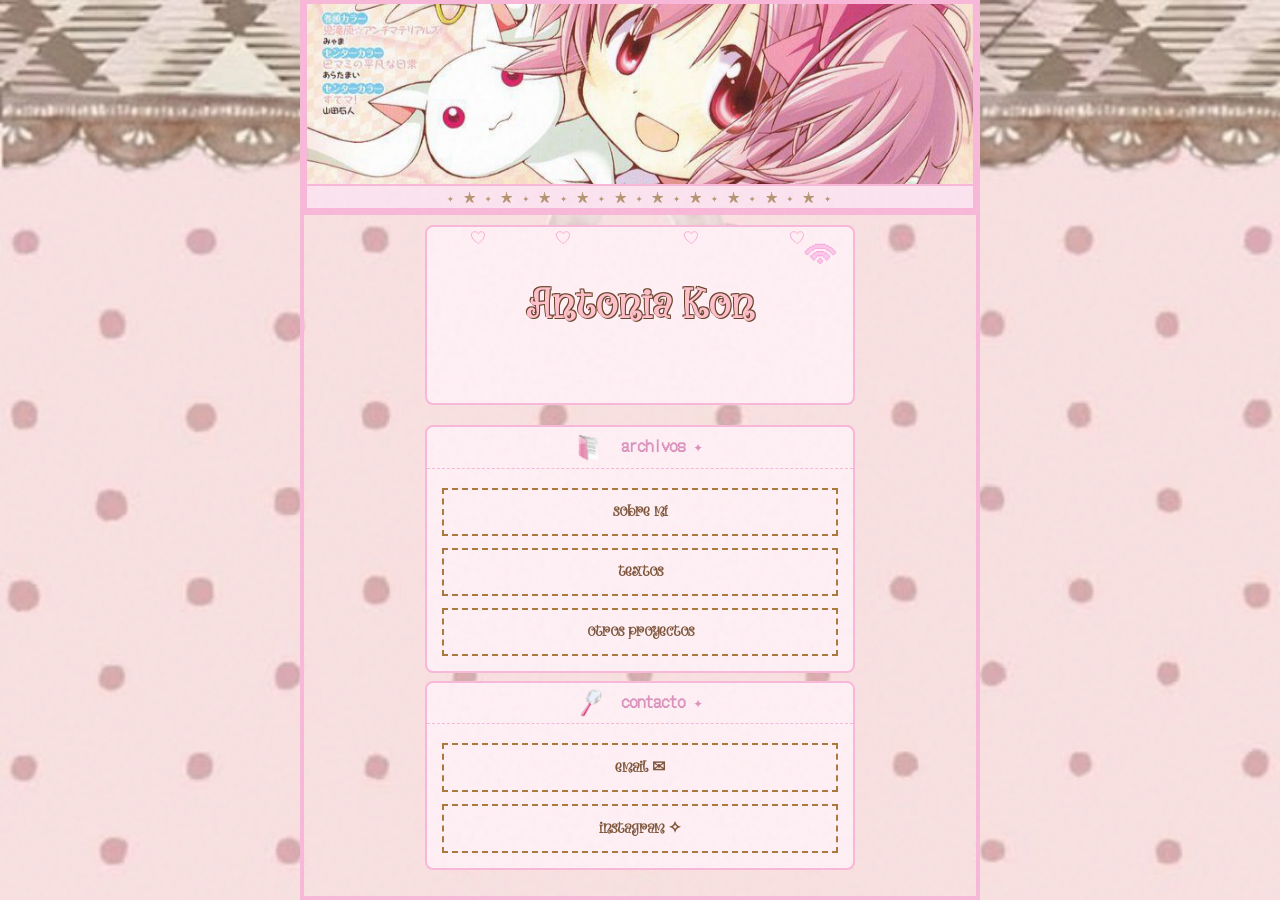
==== index.html @ 93e3fb3b "Add textos/proyectos pages, wifi/makeup/folder/search icons, and redesign bio + home layout Restruct" ====
<!DOCTYPE html>
<html lang="es">
<head>
  <meta charset="UTF-8" />
  <meta name="viewport" content="width=device-width, initial-scale=1.0" />
  <title>natalia ✦ portfolio</title>
  <link rel="stylesheet" href="style.css" />
</head>
<body>
  <div class="pagina">
    <header class="header">
      <img src="./assets/img/anime.jpg" class="header-banner" alt="banner" />
      <div class="header-deco">✦ ★ ✦ ★ ✦ ★ ✦ ★ ✦ ★ ✦ ★ ✦ ★ ✦ ★ ✦ ★ ✦ ★ ✦</div>
    </header>

    <div class="layout">
      <main class="col-centro">

        <!-- ✦ Caja de bienvenida ✦ -->
        <div class="welcome-box">
          <img src="./assets/img/wifi.png" alt="wifi" class="wifi-icono" />

          <h2 class="welcome-titulo">Antonia Kon</h2>

          <!-- ✦ Corazones flotantes ✦ -->
          <div class="heart-container">
            <span class="heart">♡</span>
            <span class="heart">♡</span>
            <span class="heart">♡</span>
            <span class="heart">♡</span>
          </div>
        </div>

        <!-- Caja de categorías -->
        <div class="content-box">
          <p class="seccion-label">
            <img src="./assets/img/archivo.png" alt="carpeta" style="width: 28px; vertical-align: middle; margin-right: 8px;">
            archivos ✦
          </p>

          <div class="categorias-grid">
            <a href="sobremi.html" class="categoria-link">sobre mí</a>
            <a href="textos.html" class="categoria-link">textos</a>
            <a href="proyectos.html" class="categoria-link">otros proyectos</a>
          </div>
        </div>

        <!-- Caja de Contacto -->
        <div class="content-box">
          <p class="seccion-label">
            <img src="./assets/img/buscador.png" alt="contacto" style="width: 28px; vertical-align: middle; margin-right: 8px;">
            contacto ✦
          </p>

          <div class="categorias-grid">
            <a href="mailto:kon.antonia@gmail.com" class="categoria-link">email ✉</a>
            <a href="https://instagram.com/antonya.kon" class="categoria-link">instagram ✧</a>
          </div>
        </div>

      </main>
    </div>
  </div>
</body>
</html>
---- style.css ----
@import url('https://fonts.googleapis.com/css2?family=DotGothic16&display=swap');

@font-face {
  font-family: 'Cheri';
  src: url('./assets/fonts/cheri.ttf') format('truetype');
}

@font-face {
  font-family: 'Big';
  src: url('./assets/fonts/big.ttf') format('truetype');
}

@font-face {
  font-family: 'Pixel';
  src: url('./assets/fonts/pixel.ttf') format('truetype');
}

* {
  margin: 0;
  padding: 0;
  box-sizing: border-box;
}

body {
  background-image: url('./assets/img/fondo.jpg');
  background-repeat: no-repeat;
  background-size: cover;
  background-attachment: fixed;
  min-height: 100vh;
  font-family: 'DotGothic16', monospace;
  font-size: 12px;
  display: flex;
  justify-content: center;
  overflow-x: hidden; /* ✦ Evita la franja negra en el celular ✦ */
}

/* --- Capa de Filtro Granulado --- */
body::after {
  content: "";
  position: fixed;
  top: 0;
  left: 0;
  width: 100vw;
  height: 100vh;
  background-image: url("data:image/svg+xml,%3Csvg viewBox='0 0 200 200' xmlns='http://www.w3.org/2000/svg'%3E%3Cfilter id='noiseFilter'%3E%3CfeTurbulence type='fractalNoise' baseFrequency='0.65' numOctaves='3' stitchTiles='stitch'/%3E%3C/filter%3E%3Crect width='100%25' height='100%25' filter='url(%23noiseFilter)'/%3E%3C/svg%3E");
  opacity: 0.05;
  pointer-events: none;
  z-index: 9999;
}

/* --- Barra de Scroll Retro Y2K --- */
::-webkit-scrollbar {
  width: 14px;
  background: #fce4f0;
  border-left: 2px solid #f9b8d9;
}

::-webkit-scrollbar-thumb {
  background: #c2185b;
  border: 2px solid #fce4f0;
  border-radius: 0px;
}

::-webkit-scrollbar-thumb:hover {
  background: #f9b8d9;
}

/* --- Estructura Principal --- */
.pagina {
  width: 100%;
  max-width: 680px; /* ✦ Magia responsive para compu y celu ✦ */
  background: transparent;
  border: 4px solid #f9b8d9;
  min-height: 100vh;
  animation: fadeIn 0.4s ease-out; /* Entrada suave y rápida */
}

@keyframes fadeIn {
  from { opacity: 0; }
  to { opacity: 1; }
}

@keyframes brillar {
  0%, 100% { opacity: 1; }
  50% { opacity: 0.5; }
}

a {
  transition: opacity 0.2s ease;
}

a:hover {
  opacity: 0.8;
}

/* --- Headers y Menús --- */
.header {
  border: 3px solid #f9b8d9;
  border-top: none;
  display: flex;
  flex-direction: column;
  gap: 0;
}

.header-banner {
  width: 100%;
  height: 180px;
  object-fit: cover;
  object-position: center;
  display: block;
}

.header-deco {
  background: #fce4f0;
  color: #B49470;
  font-size: 0.7rem;
  letter-spacing: 2px;
  padding: 3px 0;
  text-align: center;
  border-top: 2px solid #f9b8d9;
  border-bottom: 2px solid #f9b8d9;
  animation: brillar 2s ease-in-out infinite;
}

.header-nav {
  display: flex;
  justify-content: center;
  background: #fff0f5;
  border-top: 2px solid #f9b8d9;
}

.header-nav a {
  font-size: 0.8rem;
  color: #c2185b;
  text-decoration: none;
  padding: 5px 16px;
  border-right: 1px solid #f9b8d9;
}

.header-nav a:first-child { border-left: 1px solid #f9b8d9; }
.header-nav a:hover { background: #f9b8d9; color: #fff; }

/* --- Layout Principal --- */
.layout {
  display: flex;
  justify-content: center;
  width: 100%;
  border-top: 2px solid #f9b8d9;
  min-height: 400px;
}

.col-centro {
  display: flex;
  flex-direction: column;
  align-items: center;
  padding: 10px;
  width: 100%;
}

.content-box {
  background: #fff0f5;
  border-radius: 8px;
  border: 2px solid #f9b8d9;
  overflow: hidden;
  margin-bottom: 8px;
  width: 100%;
  max-width: 430px;
}

.seccion-label {
  font-size: 1rem;
  color: #DB92BD;
  padding: 6px 10px;
  border-bottom: 1px dashed #f9b8d9;
  margin-bottom: 4px;
  text-align: center;
  font-weight: bold;
}

.box-titulo img {
  image-rendering: pixelated;
  margin-bottom: 2px;
}

/* --- Caja de Bienvenida (Index) --- */
.welcome-box {
  background: #fff0f5;
  border-radius: 8px;
  border: 2px solid #f9b8d9;
  padding: 15px;
  text-align: center;
  min-height: 180px;
  margin-bottom: 20px;
  width: 100%;
  max-width: 430px;
  position: relative;
  overflow: hidden;
}

.welcome-titulo {
  font-size: 2.6rem; /* ✦ Achicado para que entre en el celular ✦ */
  color: #FFC0CB;
  margin-top: 45px;
  margin-bottom: 0px;
  line-height: 1;
  font-family: 'Big', sans-serif !important;
  animation: flotar-texto 3s ease-in-out infinite;
  letter-spacing: 1px;
  font-weight: bold;
  text-shadow: 1px 1px 0 #664229, -1px -1px 0 #664229, 1px -1px 0 #664229;
}

@keyframes flotar-texto {
  0% { transform: translateY(0px); }
  50% { transform: translateY(-5px); }
  100% { transform: translateY(0px); }
}

.welcome-texto {
  padding: 10px;
  color: #555;
  font-size: 0.8rem;
  line-height: 1.8;
}

/* --- Corazones y WiFi --- */
.heart-container {
  position: absolute;
  top: 0;
  left: 0;
  width: 100%;
  height: 100%;
  overflow: hidden;
  pointer-events: none;
  z-index: 0;
}

.heart {
  position: absolute;
  color: #f9b8d9;
  font-size: 15px;
  animation: floatUp 5s linear infinite;
}

.heart:nth-child(1) { left: 10%; animation-delay: 0s; }
.heart:nth-child(2) { left: 30%; animation-delay: 2s; }
.heart:nth-child(3) { left: 60%; animation-delay: 1s; }
.heart:nth-child(4) { left: 85%; animation-delay: 3s; }

@keyframes floatUp {
  0% { transform: translateY(100px); opacity: 0; }
  50% { opacity: 0.5; }
  100% { transform: translateY(-50px); opacity: 0; }
}

.wifi-icono {
  width: 35px;
  position: absolute;
  top: 15px;
  right: 15px;
  animation: pulso 2s infinite alternate;
  z-index: 2;
}

@keyframes pulso {
  0% { opacity: 0.7; }
  100% { opacity: 1; }
}

/* --- Botones de Categorías --- */
.categorias-grid {
  display: flex;
  flex-direction: column;
  gap: 12px;
  padding: 15px;
}

.categoria-link {
  display: block;
  text-align: center;
  background: #fff0f5;
  border: 2px dashed #AC773B;
  color: #7E563B;
  text-decoration: none;
  font-size: 1rem;
  font-family:'Big';
  font-weight: bold;
  padding: 12px;
  transition: all 0.3s ease;
}

.categoria-link:active {
  transform: scale(0.95);
  transition: transform 0.1s ease;
}

.categoria-link:hover {
  background: #f9b8d9;
  color: #fff;
  border: 2px solid #c2185b;
  transform: translateY(-2px);
  box-shadow: 2px 2px 0px #fce4f0;
}

/* --- Acordeones (Textos y Proyectos) --- */
.acordeon-container {
  display: flex;
  flex-direction: column;
  gap: 15px;
  margin-top: 15px;
  width: 100%;
}

.acordeon {
  background: #fff;
  border: 2px dashed #f9b8d9;
  border-radius: 10px;
  padding: 10px;
  transition: all 0.3s ease;
}

.acordeon[open] {
  background: #fce4f0;
  border: 2px solid #c2185b;
}

.acordeon-titulo {
  font-family: 'Big', cursive !important; /* ✦ Fuente Cheri aplicada ✦ */
  color: #664229;
  font-size: 1.3rem;
  font-weight: bold;
  cursor: pointer;
  padding: 5px;
  list-style: none;
}

.acordeon-titulo::before {
  content: '✿ ';
  color: #c2185b;
  font-size: 0.9rem;
}

.acordeon[open] .acordeon-titulo::before {
  content: '▼ ';
}

.acordeon-contenido {
  display: flex;
  flex-direction: column;
  gap: 10px;
  padding: 15px 10px 5px 10px;
  border-top: 1px dotted #f9b8d9;
  margin-top: 10px;
}

.link-texto {
  color: #c2185b;
  text-decoration: none;
  font-size: 0.95rem;
  transition: color 0.2s ease;
}

.link-texto:hover, .link-texto:active {
  color: #664229;
  text-decoration: underline;
  text-decoration-style: dashed;
}

/* --- Sección Sobre Mí --- */
.bio-box {
  width: 100%;
  max-width: 650px;
  padding: 30px;
  text-align: left;
  margin: 0 auto;
}

.bio-cabecera {
  display: flex;
  align-items: center;
  gap: 15px;
  margin-bottom: 20px;
}

.bio-foto {
  width: 180px;
  height: 180px;
  object-fit: cover;
  border-radius: 12px;
  border: 3px dashed #f9b8d9;
  box-shadow: 5px 5px 0px #fce4f0;
  transform: rotate(-4deg);
}

.bio-nombre {
  display: flex;
  align-items: center;
  gap: 10px;
  color: #c2185b;
  font-family: 'Cheri', cursive !important; /* ✦ Fuente Cheri aplicada ✦ */
  font-size: 1.5rem;
  margin: 0;
  flex-wrap: wrap;
}

.bio-sub {
  display: block;
  font-size: 1.1rem;
  font-weight: normal;
  color: #c2185b;
  margin-top: 5px;
}

.bio-cuerpo p {
  color: #664229;

  font-size: 1.1rem;
  line-height: 1.6;
  margin-bottom: 15px;
}

.bio-cuerpo strong {
  color: #c2185b;
}

/* --- Sticker de Maquillaje --- */
.icono-makeup {
  width: 70px;
  transform-origin: center;
  animation: flotar-makeup 3s ease-in-out infinite;
}

@keyframes flotar-makeup {
  0% { transform: translateY(0px) rotate(10deg); }
  50% { transform: translateY(-10px) rotate(15deg); }
  100% { transform: translateY(0px) rotate(10deg); }
}

/* --- Hashtags de la Bio --- */
.bio-tags-container {
  margin-top: 20px;
  border-top: 2px dotted #f9b8d9;
  padding-top: 15px;
}

.tags-list {
  display: flex;
  flex-wrap: wrap;
  gap: 10px;
  margin-top: 12px;
  margin-bottom: 25px;
}

.tag {
  background: #f9b8d9;
  color: #664229;
  padding: 6px 12px;
  border-radius: 20px;
  font-size: 0.95rem;
  font-weight: bold;
  border: 1px solid #c2185b;
  transition: all 0.2s ease;
}

.tag:hover {
  background: #c2185b;
  color: #fff;
  transform: translateY(-2px);
}

/* --- Botón Volver --- */
.btn-volver {
  display: inline-block;
  background: #fff;
  color: #664229;
  padding: 8px 16px;
  border: 2px solid #f9b8d9;
  text-decoration: none;
  border-radius: 8px;
  font-weight: bold;
  transition: all 0.3s ease;
}

.btn-volver:hover {
  background: #fce4f0;
  border-color: #664229;
}
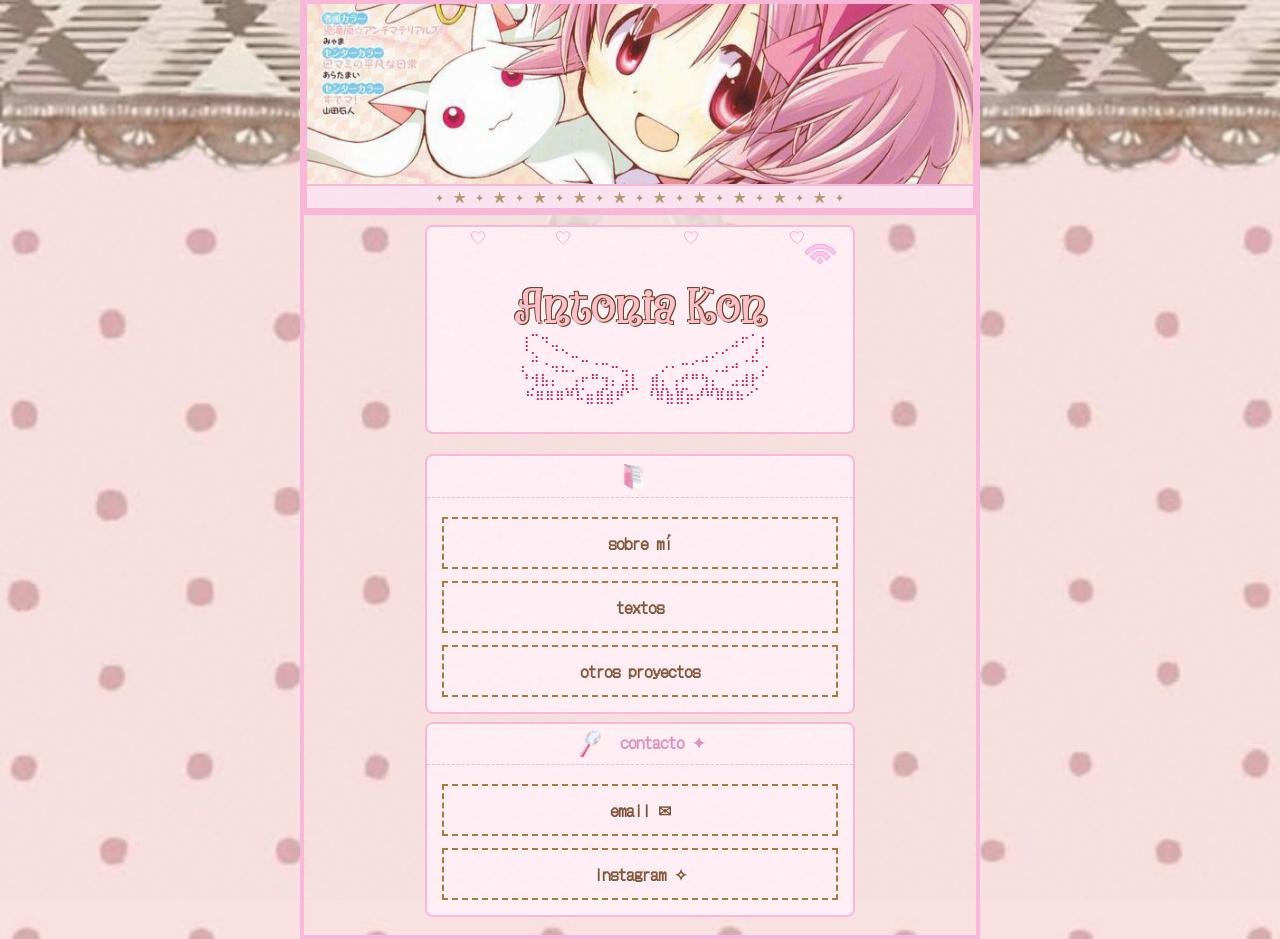
==== commit 57017e58: "Replace decorative wings with braille ASCII art under the title Swaps the SVG angel wings for a hand" ====
--- a/index.html
+++ b/index.html
@@ -14,30 +14,46 @@
     </header>
 
     <div class="layout">
+
+      <!-- ✦ ESTA ES LA CAJA QUE CENTRA TODO ✦ -->
       <main class="col-centro">
 
-        <!-- ✦ Caja de bienvenida ✦ -->
+        <!-- ✦ CAJA DE BIENVENIDA (Todo junto acá) ✦ -->
         <div class="welcome-box">
-          <img src="./assets/img/wifi.png" alt="wifi" class="wifi-icono" />
 
-          <h2 class="welcome-titulo">Antonia Kon</h2>
-
-          <!-- ✦ Corazones flotantes ✦ -->
+          <!-- Corazones de fondo -->
           <div class="heart-container">
             <span class="heart">♡</span>
             <span class="heart">♡</span>
             <span class="heart">♡</span>
             <span class="heart">♡</span>
           </div>
-        </div>
 
-        <!-- Caja de categorías -->
+          <!-- Icono de WiFi flotando arriba -->
+          <img src="./assets/img/wifi.png" alt="wifi" class="wifi-icono" />
+
+          <!-- Título principal -->
+          <h1 class="welcome-titulo">Antonia Kon</h1>
+
+          <!-- ✦ ARTE ASCII (Pegadito debajo del título) ✦ -->
+          <div class="ascii-contenedor">
+            <pre class="ascii-art"> ⠀⠀⠀⠀⠀⠀⠀⠀⠀⠀⠀⠀⠀⠀⠀⠀⠀⠀⠀⠀⠀⠀⠀⠀⠀⠀⠀⠀⠀⠀⠀⠀
+⠀⠀⠀⢰⠉⠲⣀⠀⠀⠀⠀⠀⠀⠀⠀⠀⠀⠀⠀⠀⠀⠀⠀⠀⣠⠖⠁⡆⠀⠀
+⠀⠀⠀⠈⣢⠀⠈⠑⠤⣀⠀⠀⠀⠀⠀⠀⠀⠀⠀⠀⢀⣠⠔⠊⠀⢀⣜⠀⠀⠀
+⠀⠀⠀⢆⢀⡈⠲⠦⠄⠀⣈⠉⠒⢤⡀⠀⢀⠔⠂⢉⣁⡀⠠⠴⠚⢀⡀⡔⠀⠀
+⠀⠀⠀⠈⡹⠷⠆⢀⣰⡋⠉⣹⠆⣴⣇⠀⣿⣆⢰⣋⠉⣹⣆⡀⠴⠾⢏⠀⠀⠀
+⠀⠀⠀⠀⠓⠿⠿⠿⠛⠧⣶⣿⣾⠟⠁⠀⠘⠿⣷⣿⡶⠞⠛⠿⠿⠷⠊⠀⠀⠀⠀
+            </pre>
+          </div>
+
+        </div> <!-- ✦ FIN DE LA CAJA DE BIENVENIDA ✦ -->
+
+        <!-- ✦ Caja de Archivos ✦ -->
         <div class="content-box">
           <p class="seccion-label">
             <img src="./assets/img/archivo.png" alt="carpeta" style="width: 28px; vertical-align: middle; margin-right: 8px;">
-            archivos ✦
+
           </p>
-
           <div class="categorias-grid">
             <a href="sobremi.html" class="categoria-link">sobre mí</a>
             <a href="textos.html" class="categoria-link">textos</a>
@@ -45,13 +61,12 @@
           </div>
         </div>
 
-        <!-- Caja de Contacto -->
+        <!-- ✦ Caja de Contacto ✦ -->
         <div class="content-box">
           <p class="seccion-label">
             <img src="./assets/img/buscador.png" alt="contacto" style="width: 28px; vertical-align: middle; margin-right: 8px;">
             contacto ✦
           </p>
-
           <div class="categorias-grid">
             <a href="mailto:kon.antonia@gmail.com" class="categoria-link">email ✉</a>
             <a href="https://instagram.com/antonya.kon" class="categoria-link">instagram ✧</a>
--- a/style.css
+++ b/style.css
@@ -198,7 +198,7 @@
 }
 
 .welcome-titulo {
-  font-size: 2.6rem; /* ✦ Achicado para que entre en el celular ✦ */
+  font-size: 2.9rem; /* ✦ Achicado para que entre en el celular ✦ */
   color: #FFC0CB;
   margin-top: 45px;
   margin-bottom: 0px;
@@ -436,6 +436,12 @@
   100% { transform: translateY(0px) rotate(10deg); }
 }
 
+@keyframes flotar {
+  0% { transform: translateY(0px); }
+  50% { transform: translateY(-4px); }
+  100% { transform: translateY(0px); }
+}
+
 /* --- Hashtags de la Bio --- */
 .bio-tags-container {
   margin-top: 20px;
@@ -485,3 +491,52 @@
   background: #fce4f0;
   border-color: #664229;
 }
+
+/* --- Arte ASCII --- */
+.ascii-contenedor {
+  display: flex;
+  justify-content: center; /* Centra el dibujo en la caja */
+  margin-top: -15px;
+  position: relative;
+  z-index: 2; /* Para que quede por encima de los corazones flotantes */
+}
+
+.ascii-art {
+  font-family: 'DotGothic16', monospace; /* Usamos la fuente cuadradita que ya tenés */
+  color: #c2185b; /* El rosa oscuro de tus textos */
+  font-size: 0.8rem;
+  line-height: 1.1;
+
+  /* Le sacamos el fondo gris que a veces le ponen los navegadores por defecto a <pre> */
+  background: transparent;
+  border: none;
+  margin: 0;
+  padding: 0;
+
+  /* Un pequeño movimiento flotante para que tenga vida */
+  animation: flotar 4s ease-in-out infinite;
+}
+
+/* ✦ FUENTE PIXELADA PARA LAS SUB-CATEGORÍAS Y TEXTOS ✦ */
+.categoria-link,
+.acordeon-titulo,
+.bio-cuerpo p {
+  /* Usamos la misma fuente retro que tienen "archivos" y "contacto" */
+  font-family: 'DotGothic16', monospace !important;
+  font-size: 1rem;
+}
+
+/* ✦ MOÑITOS AUTOMÁTICOS PARA LA LISTA DE TEXTOS ✦ */
+.link-texto::before {
+  content: '୨୧ '; /* El moñito coquette */
+  color: #c2185b; /* El color rosa para que combine */
+  font-size: 1rem;
+  margin-right: 6px;
+  vertical-align: middle; /* Para que quede alineado con el texto */
+}
+
+/* ✦ UN POQUITO DE ESPACIO ENTRE LOS TEXTOS ✦ */
+.link-texto {
+  display: block; /* Asegura que cada texto ocupe su propio renglón */
+  padding-bottom: 4px; /* Le da aire entre un texto y el de abajo */
+}
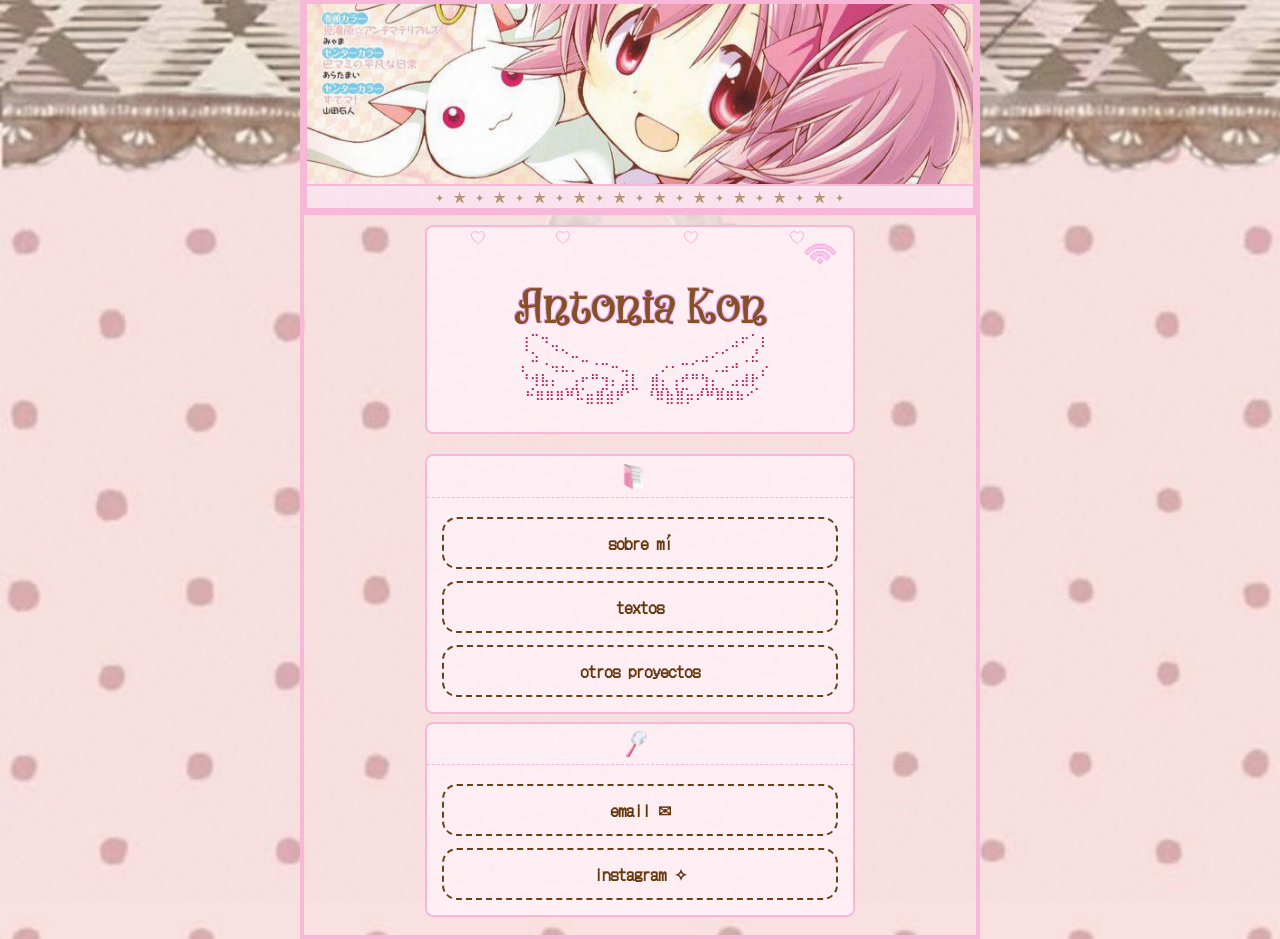
==== commit 9f809212: "Retone title/button colors to chocolate palette, add favicon and OG metadata Recolors welcome-titulo" ====
--- a/index.html
+++ b/index.html
@@ -4,7 +4,19 @@
   <meta charset="UTF-8" />
   <meta name="viewport" content="width=device-width, initial-scale=1.0" />
   <title>natalia ✦ portfolio</title>
+
+  <!-- ✦ CONEXIÓN CON TU CSS ✦ -->
   <link rel="stylesheet" href="style.css" />
+
+  <!-- ✦ 1. FAVICON ✦ -->
+  <link rel="icon" type="image/png" href="./assets/img/makeup.png" />
+
+  <!-- ✦ 2. METADATOS PARA COMPARTIR EL LINK ✦ -->
+  <meta property="og:title" content="Antonia Kon ✦ Portfolio" />
+  <meta property="og:description" content="Periodista, escritora y exploradora de la cultura pop." />
+  <meta property="og:image" content="./assets/img/anime.jpg" />
+  <meta property="og:type" content="website" />
+  <meta name="twitter:card" content="summary_large_image" />
 </head>
 <body>
   <div class="pagina">
@@ -37,7 +49,7 @@
 
           <!-- ✦ ARTE ASCII (Pegadito debajo del título) ✦ -->
           <div class="ascii-contenedor">
-            <pre class="ascii-art"> ⠀⠀⠀⠀⠀⠀⠀⠀⠀⠀⠀⠀⠀⠀⠀⠀⠀⠀⠀⠀⠀⠀⠀⠀⠀⠀⠀⠀⠀⠀⠀⠀
+            <pre class="ascii-art"> ⠀⠀⠀⠀⠀⠀⠀⠀⠀
 ⠀⠀⠀⢰⠉⠲⣀⠀⠀⠀⠀⠀⠀⠀⠀⠀⠀⠀⠀⠀⠀⠀⠀⠀⣠⠖⠁⡆⠀⠀
 ⠀⠀⠀⠈⣢⠀⠈⠑⠤⣀⠀⠀⠀⠀⠀⠀⠀⠀⠀⠀⢀⣠⠔⠊⠀⢀⣜⠀⠀⠀
 ⠀⠀⠀⢆⢀⡈⠲⠦⠄⠀⣈⠉⠒⢤⡀⠀⢀⠔⠂⢉⣁⡀⠠⠴⠚⢀⡀⡔⠀⠀
@@ -65,7 +77,6 @@
         <div class="content-box">
           <p class="seccion-label">
             <img src="./assets/img/buscador.png" alt="contacto" style="width: 28px; vertical-align: middle; margin-right: 8px;">
-            contacto ✦
           </p>
           <div class="categorias-grid">
             <a href="mailto:kon.antonia@gmail.com" class="categoria-link">email ✉</a>
--- a/style.css
+++ b/style.css
@@ -199,7 +199,7 @@
 
 .welcome-titulo {
   font-size: 2.9rem; /* ✦ Achicado para que entre en el celular ✦ */
-  color: #FFC0CB;
+  color: #834f23;
   margin-top: 45px;
   margin-bottom: 0px;
   line-height: 1;
@@ -207,7 +207,7 @@
   animation: flotar-texto 3s ease-in-out infinite;
   letter-spacing: 1px;
   font-weight: bold;
-  text-shadow: 1px 1px 0 #664229, -1px -1px 0 #664229, 1px -1px 0 #664229;
+  text-shadow: 1px 1px 0 #FEC7F9, -1px -1px 0 #DB9CE0, 1px -1px 0 #EEAEF1;
 }
 
 @keyframes flotar-texto {
@@ -279,14 +279,15 @@
   display: block;
   text-align: center;
   background: #fff0f5;
-  border: 2px dashed #AC773B;
-  color: #7E563B;
+  border: 2px dashed #6d3c11;
+  color: #623307;
   text-decoration: none;
   font-size: 1rem;
   font-family:'Big';
   font-weight: bold;
   padding: 12px;
   transition: all 0.3s ease;
+  border-radius: 15px;
 }
 
 .categoria-link:active {
@@ -412,7 +413,7 @@
 }
 
 .bio-cuerpo p {
-  color: #664229;
+  color: #623307;
 
   font-size: 1.1rem;
   line-height: 1.6;
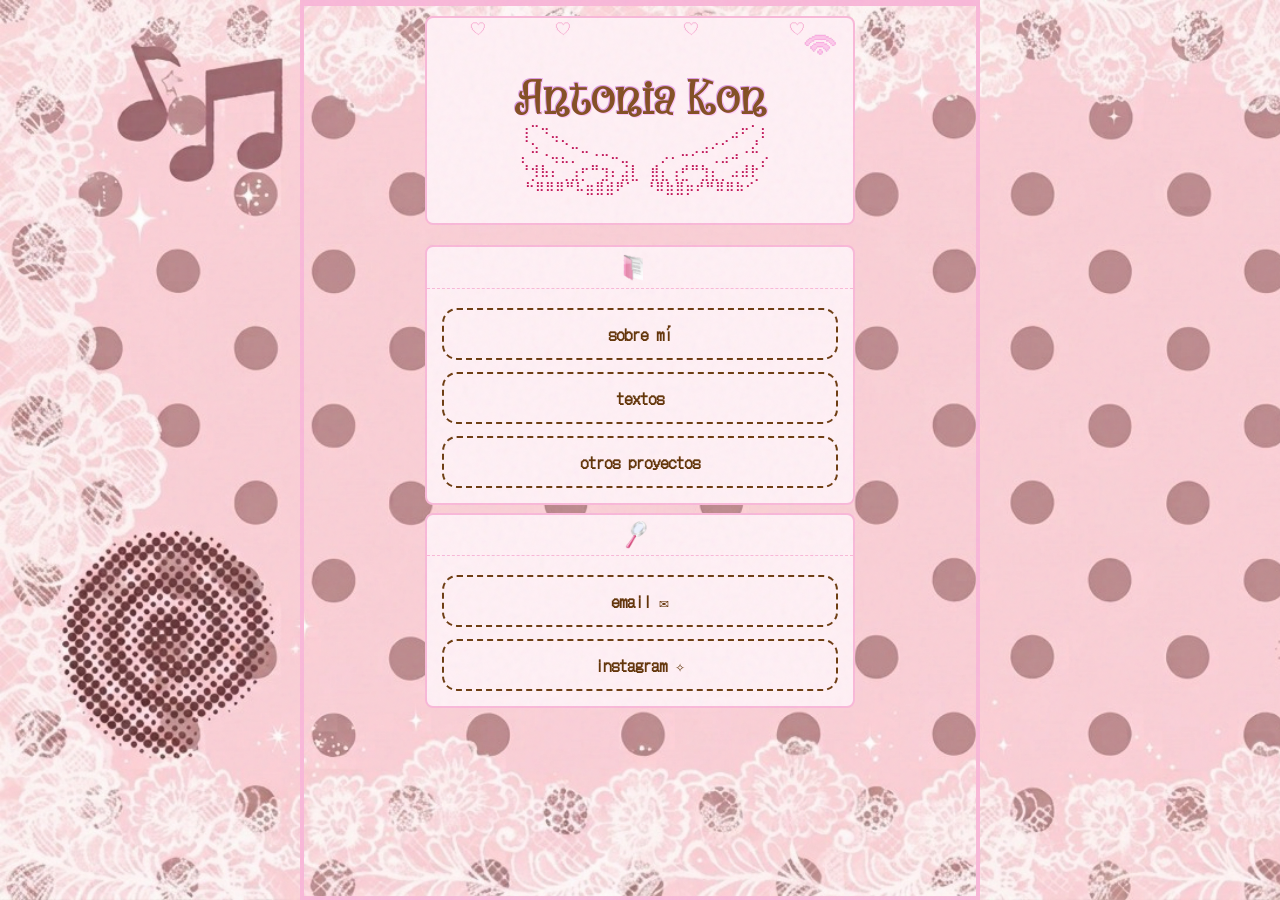
==== commit 1ccd4ff0: "Remove the anime banner and star strip header from every page Drops the whole <header> block (banner" ====
--- a/index.html
+++ b/index.html
@@ -20,10 +20,6 @@
 </head>
 <body>
   <div class="pagina">
-    <header class="header">
-      <img src="./assets/img/anime.jpg" class="header-banner" alt="banner" />
-      <div class="header-deco">✦ ★ ✦ ★ ✦ ★ ✦ ★ ✦ ★ ✦ ★ ✦ ★ ✦ ★ ✦ ★ ✦ ★ ✦</div>
-    </header>
 
     <div class="layout">
 
--- a/style.css
+++ b/style.css
@@ -32,6 +32,13 @@
   display: flex;
   justify-content: center;
   overflow-x: hidden; /* ✦ Evita la franja negra en el celular ✦ */
+}
+
+/* ✦ En mobile dejamos el fondo anterior (cuadrille/lunares) ✦ */
+@media (max-width: 600px) {
+  body {
+    background-image: url('./assets/img/fondo-mobile.jpg');
+  }
 }
 
 /* --- Capa de Filtro Granulado --- */
@@ -80,11 +87,6 @@
   to { opacity: 1; }
 }
 
-@keyframes brillar {
-  0%, 100% { opacity: 1; }
-  50% { opacity: 0.5; }
-}
-
 a {
   transition: opacity 0.2s ease;
 }
@@ -92,53 +94,6 @@
 a:hover {
   opacity: 0.8;
 }
-
-/* --- Headers y Menús --- */
-.header {
-  border: 3px solid #f9b8d9;
-  border-top: none;
-  display: flex;
-  flex-direction: column;
-  gap: 0;
-}
-
-.header-banner {
-  width: 100%;
-  height: 180px;
-  object-fit: cover;
-  object-position: center;
-  display: block;
-}
-
-.header-deco {
-  background: #fce4f0;
-  color: #B49470;
-  font-size: 0.7rem;
-  letter-spacing: 2px;
-  padding: 3px 0;
-  text-align: center;
-  border-top: 2px solid #f9b8d9;
-  border-bottom: 2px solid #f9b8d9;
-  animation: brillar 2s ease-in-out infinite;
-}
-
-.header-nav {
-  display: flex;
-  justify-content: center;
-  background: #fff0f5;
-  border-top: 2px solid #f9b8d9;
-}
-
-.header-nav a {
-  font-size: 0.8rem;
-  color: #c2185b;
-  text-decoration: none;
-  padding: 5px 16px;
-  border-right: 1px solid #f9b8d9;
-}
-
-.header-nav a:first-child { border-left: 1px solid #f9b8d9; }
-.header-nav a:hover { background: #f9b8d9; color: #fff; }
 
 /* --- Layout Principal --- */
 .layout {
@@ -355,14 +310,14 @@
 }
 
 .link-texto {
-  color: #c2185b;
+  color: #664229;
   text-decoration: none;
   font-size: 0.95rem;
   transition: color 0.2s ease;
 }
 
 .link-texto:hover, .link-texto:active {
-  color: #664229;
+  color: #c2185b;
   text-decoration: underline;
   text-decoration-style: dashed;
 }
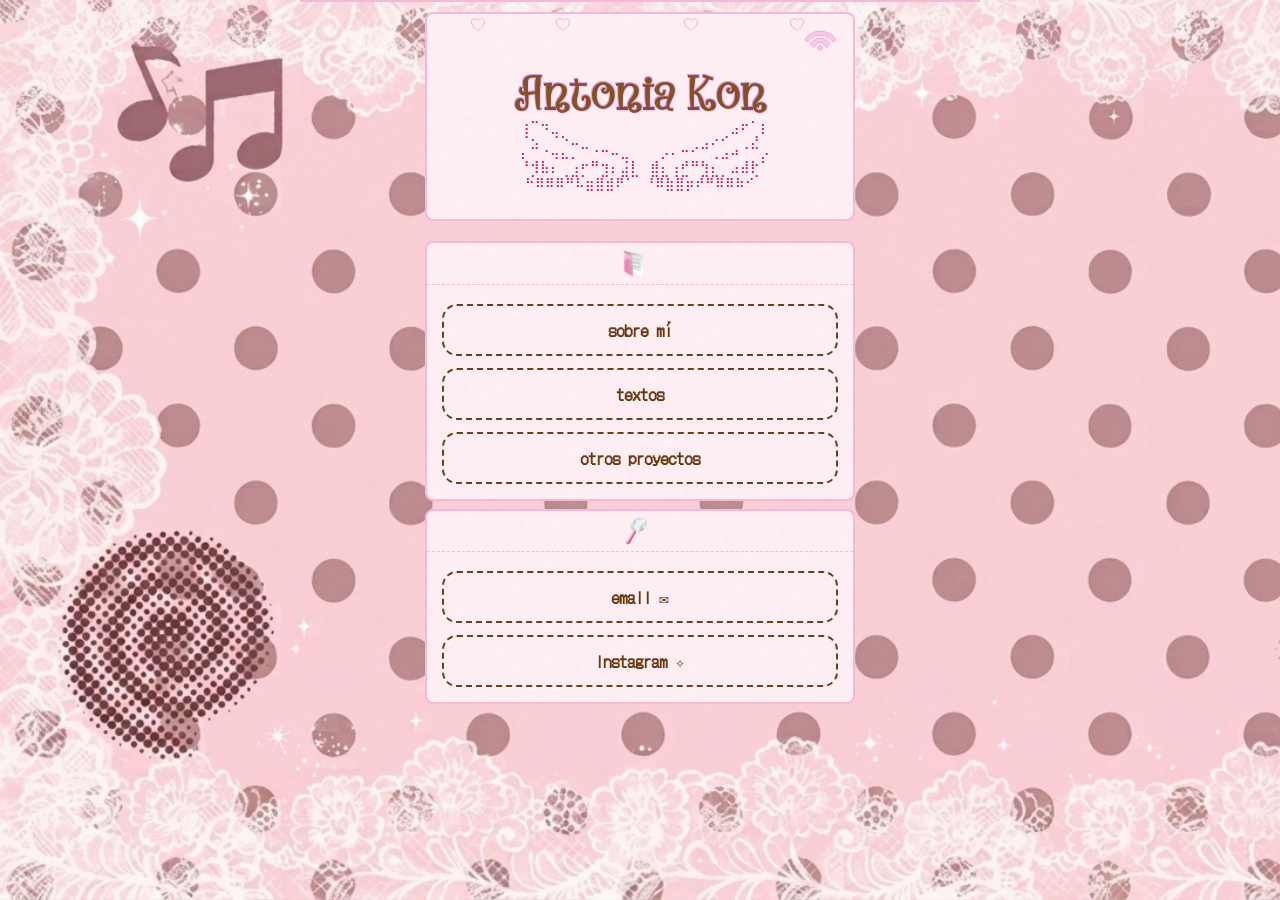
==== commit 0d88bea9: "Clean up comments and dead CSS across the site Strips the explanatory/decorative comments from all f" ====
--- a/index.html
+++ b/index.html
@@ -5,13 +5,10 @@
   <meta name="viewport" content="width=device-width, initial-scale=1.0" />
   <title>natalia ✦ portfolio</title>
 
-  <!-- ✦ CONEXIÓN CON TU CSS ✦ -->
   <link rel="stylesheet" href="style.css" />
 
-  <!-- ✦ 1. FAVICON ✦ -->
   <link rel="icon" type="image/png" href="./assets/img/makeup.png" />
 
-  <!-- ✦ 2. METADATOS PARA COMPARTIR EL LINK ✦ -->
   <meta property="og:title" content="Antonia Kon ✦ Portfolio" />
   <meta property="og:description" content="Periodista, escritora y exploradora de la cultura pop." />
   <meta property="og:image" content="./assets/img/anime.jpg" />
@@ -23,13 +20,10 @@
 
     <div class="layout">
 
-      <!-- ✦ ESTA ES LA CAJA QUE CENTRA TODO ✦ -->
       <main class="col-centro">
 
-        <!-- ✦ CAJA DE BIENVENIDA (Todo junto acá) ✦ -->
         <div class="welcome-box">
 
-          <!-- Corazones de fondo -->
           <div class="heart-container">
             <span class="heart">♡</span>
             <span class="heart">♡</span>
@@ -37,13 +31,10 @@
             <span class="heart">♡</span>
           </div>
 
-          <!-- Icono de WiFi flotando arriba -->
           <img src="./assets/img/wifi.png" alt="wifi" class="wifi-icono" />
 
-          <!-- Título principal -->
           <h1 class="welcome-titulo">Antonia Kon</h1>
 
-          <!-- ✦ ARTE ASCII (Pegadito debajo del título) ✦ -->
           <div class="ascii-contenedor">
             <pre class="ascii-art"> ⠀⠀⠀⠀⠀⠀⠀⠀⠀
 ⠀⠀⠀⢰⠉⠲⣀⠀⠀⠀⠀⠀⠀⠀⠀⠀⠀⠀⠀⠀⠀⠀⠀⠀⣠⠖⠁⡆⠀⠀
@@ -54,14 +45,10 @@
             </pre>
           </div>
 
-        </div> <!-- ✦ FIN DE LA CAJA DE BIENVENIDA ✦ -->
+        </div>
 
-        <!-- ✦ Caja de Archivos ✦ -->
         <div class="content-box">
-          <p class="seccion-label">
-            <img src="./assets/img/archivo.png" alt="carpeta" style="width: 28px; vertical-align: middle; margin-right: 8px;">
-
-          </p>
+          <p class="seccion-label"><img src="./assets/img/archivo.png" alt="carpeta" style="width: 28px; vertical-align: middle; margin-right: 8px;"></p>
           <div class="categorias-grid">
             <a href="sobremi.html" class="categoria-link">sobre mí</a>
             <a href="textos.html" class="categoria-link">textos</a>
@@ -69,7 +56,6 @@
           </div>
         </div>
 
-        <!-- ✦ Caja de Contacto ✦ -->
         <div class="content-box">
           <p class="seccion-label">
             <img src="./assets/img/buscador.png" alt="contacto" style="width: 28px; vertical-align: middle; margin-right: 8px;">
--- a/style.css
+++ b/style.css
@@ -31,17 +31,16 @@
   font-size: 12px;
   display: flex;
   justify-content: center;
-  overflow-x: hidden; /* ✦ Evita la franja negra en el celular ✦ */
-}
-
-/* ✦ En mobile dejamos el fondo anterior (cuadrille/lunares) ✦ */
+  align-items: flex-start;
+  overflow-x: hidden;
+}
+
 @media (max-width: 600px) {
   body {
     background-image: url('./assets/img/fondo-mobile.jpg');
   }
 }
 
-/* --- Capa de Filtro Granulado --- */
 body::after {
   content: "";
   position: fixed;
@@ -55,7 +54,6 @@
   z-index: 9999;
 }
 
-/* --- Barra de Scroll Retro Y2K --- */
 ::-webkit-scrollbar {
   width: 14px;
   background: #fce4f0;
@@ -72,14 +70,18 @@
   background: #f9b8d9;
 }
 
-/* --- Estructura Principal --- */
 .pagina {
   width: 100%;
-  max-width: 680px; /* ✦ Magia responsive para compu y celu ✦ */
+  max-width: 680px;
   background: transparent;
   border: 4px solid #f9b8d9;
-  min-height: 100vh;
-  animation: fadeIn 0.4s ease-out; /* Entrada suave y rápida */
+  animation: fadeIn 0.4s ease-out;
+}
+
+@media (min-width: 601px) {
+  .pagina {
+    border: none;
+  }
 }
 
 @keyframes fadeIn {
@@ -95,7 +97,6 @@
   opacity: 0.8;
 }
 
-/* --- Layout Principal --- */
 .layout {
   display: flex;
   justify-content: center;
@@ -132,12 +133,6 @@
   font-weight: bold;
 }
 
-.box-titulo img {
-  image-rendering: pixelated;
-  margin-bottom: 2px;
-}
-
-/* --- Caja de Bienvenida (Index) --- */
 .welcome-box {
   background: #fff0f5;
   border-radius: 8px;
@@ -153,7 +148,7 @@
 }
 
 .welcome-titulo {
-  font-size: 2.9rem; /* ✦ Achicado para que entre en el celular ✦ */
+  font-size: 2.9rem;
   color: #834f23;
   margin-top: 45px;
   margin-bottom: 0px;
@@ -171,14 +166,6 @@
   100% { transform: translateY(0px); }
 }
 
-.welcome-texto {
-  padding: 10px;
-  color: #555;
-  font-size: 0.8rem;
-  line-height: 1.8;
-}
-
-/* --- Corazones y WiFi --- */
 .heart-container {
   position: absolute;
   top: 0;
@@ -222,7 +209,6 @@
   100% { opacity: 1; }
 }
 
-/* --- Botones de Categorías --- */
 .categorias-grid {
   display: flex;
   flex-direction: column;
@@ -258,7 +244,6 @@
   box-shadow: 2px 2px 0px #fce4f0;
 }
 
-/* --- Acordeones (Textos y Proyectos) --- */
 .acordeon-container {
   display: flex;
   flex-direction: column;
@@ -281,7 +266,7 @@
 }
 
 .acordeon-titulo {
-  font-family: 'Big', cursive !important; /* ✦ Fuente Cheri aplicada ✦ */
+  font-family: 'Big', cursive !important;
   color: #664229;
   font-size: 1.3rem;
   font-weight: bold;
@@ -322,7 +307,6 @@
   text-decoration-style: dashed;
 }
 
-/* --- Sección Sobre Mí --- */
 .bio-box {
   width: 100%;
   max-width: 650px;
@@ -353,7 +337,7 @@
   align-items: center;
   gap: 10px;
   color: #c2185b;
-  font-family: 'Cheri', cursive !important; /* ✦ Fuente Cheri aplicada ✦ */
+  font-family: 'Cheri', cursive !important;
   font-size: 1.5rem;
   margin: 0;
   flex-wrap: wrap;
@@ -369,7 +353,6 @@
 
 .bio-cuerpo p {
   color: #623307;
-
   font-size: 1.1rem;
   line-height: 1.6;
   margin-bottom: 15px;
@@ -379,7 +362,6 @@
   color: #c2185b;
 }
 
-/* --- Sticker de Maquillaje --- */
 .icono-makeup {
   width: 70px;
   transform-origin: center;
@@ -398,39 +380,6 @@
   100% { transform: translateY(0px); }
 }
 
-/* --- Hashtags de la Bio --- */
-.bio-tags-container {
-  margin-top: 20px;
-  border-top: 2px dotted #f9b8d9;
-  padding-top: 15px;
-}
-
-.tags-list {
-  display: flex;
-  flex-wrap: wrap;
-  gap: 10px;
-  margin-top: 12px;
-  margin-bottom: 25px;
-}
-
-.tag {
-  background: #f9b8d9;
-  color: #664229;
-  padding: 6px 12px;
-  border-radius: 20px;
-  font-size: 0.95rem;
-  font-weight: bold;
-  border: 1px solid #c2185b;
-  transition: all 0.2s ease;
-}
-
-.tag:hover {
-  background: #c2185b;
-  color: #fff;
-  transform: translateY(-2px);
-}
-
-/* --- Botón Volver --- */
 .btn-volver {
   display: inline-block;
   background: #fff;
@@ -448,51 +397,42 @@
   border-color: #664229;
 }
 
-/* --- Arte ASCII --- */
 .ascii-contenedor {
   display: flex;
-  justify-content: center; /* Centra el dibujo en la caja */
+  justify-content: center;
   margin-top: -15px;
   position: relative;
-  z-index: 2; /* Para que quede por encima de los corazones flotantes */
+  z-index: 2;
 }
 
 .ascii-art {
-  font-family: 'DotGothic16', monospace; /* Usamos la fuente cuadradita que ya tenés */
-  color: #c2185b; /* El rosa oscuro de tus textos */
+  font-family: 'DotGothic16', monospace;
+  color: #c2185b;
   font-size: 0.8rem;
   line-height: 1.1;
-
-  /* Le sacamos el fondo gris que a veces le ponen los navegadores por defecto a <pre> */
   background: transparent;
   border: none;
   margin: 0;
   padding: 0;
-
-  /* Un pequeño movimiento flotante para que tenga vida */
   animation: flotar 4s ease-in-out infinite;
 }
 
-/* ✦ FUENTE PIXELADA PARA LAS SUB-CATEGORÍAS Y TEXTOS ✦ */
 .categoria-link,
 .acordeon-titulo,
 .bio-cuerpo p {
-  /* Usamos la misma fuente retro que tienen "archivos" y "contacto" */
   font-family: 'DotGothic16', monospace !important;
   font-size: 1rem;
 }
 
-/* ✦ MOÑITOS AUTOMÁTICOS PARA LA LISTA DE TEXTOS ✦ */
 .link-texto::before {
-  content: '୨୧ '; /* El moñito coquette */
-  color: #c2185b; /* El color rosa para que combine */
+  content: '୨୧ ';
+  color: #c2185b;
   font-size: 1rem;
   margin-right: 6px;
-  vertical-align: middle; /* Para que quede alineado con el texto */
-}
-
-/* ✦ UN POQUITO DE ESPACIO ENTRE LOS TEXTOS ✦ */
+  vertical-align: middle;
+}
+
 .link-texto {
-  display: block; /* Asegura que cada texto ocupe su propio renglón */
-  padding-bottom: 4px; /* Le da aire entre un texto y el de abajo */
-}
+  display: block;
+  padding-bottom: 4px;
+}
